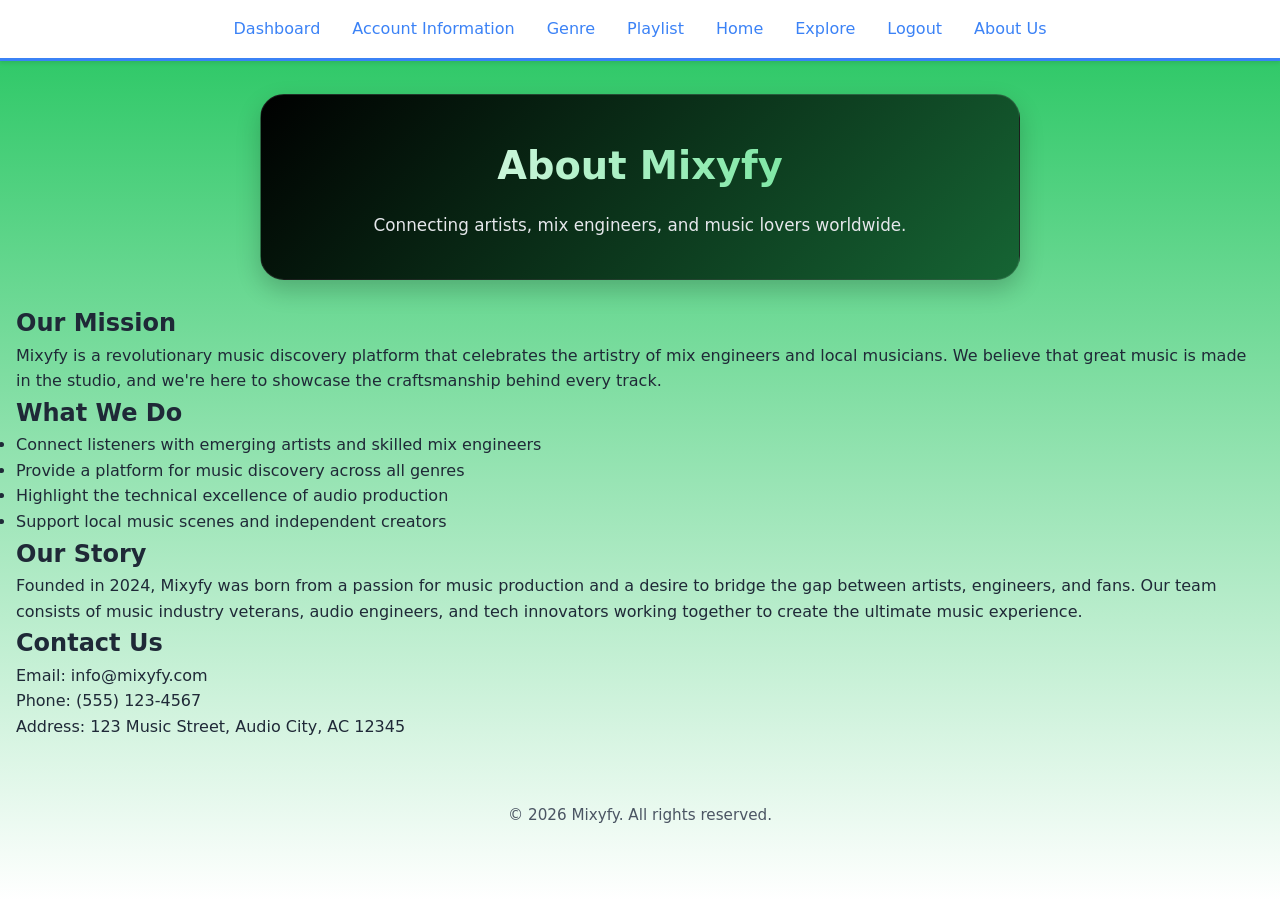
==== about.html @ 98d23d21 "Create about.html" ====
<!DOCTYPE html>
<html lang="en">
<head>
  <meta charset="UTF-8" />
  <meta name="viewport" content="width=device-width, initial-scale=1.0" />
  <title>About Us - Mixyfy</title>
  <link rel="stylesheet" href="./style.css" />
</head>
<body id="about">
  <div class="page-container">
    <nav class="top-nav">
      <ul>
        <li><a href="dashboard.html">Dashboard</a></li>
        <li><a href="account.html">Account Information</a></li>
        <li><a href="genre.html">Genre</a></li>
        <li><a href="playlist.html">Playlist</a></li>
        <li><a href="index.html">Home</a></li>
        <li><a href="dashboard.html">Explore</a></li>
        <li><a href="index.html">Logout</a></li>
        <li><a href="about.html">About Us</a></li>
      </ul>
    </nav>
    <header class="site-header">
      <h1>About Mixyfy</h1>
      <p>Connecting artists, mix engineers, and music lovers worldwide.</p>
    </header>
    <main>
      <section class="about-content">
        <h2>Our Mission</h2>
        <p>Mixyfy is a revolutionary music discovery platform that celebrates the artistry of mix engineers and local musicians. We believe that great music is made in the studio, and we're here to showcase the craftsmanship behind every track.</p>
        
        <h2>What We Do</h2>
        <ul>
          <li>Connect listeners with emerging artists and skilled mix engineers</li>
          <li>Provide a platform for music discovery across all genres</li>
          <li>Highlight the technical excellence of audio production</li>
          <li>Support local music scenes and independent creators</li>
        </ul>
        
        <h2>Our Story</h2>
        <p>Founded in 2024, Mixyfy was born from a passion for music production and a desire to bridge the gap between artists, engineers, and fans. Our team consists of music industry veterans, audio engineers, and tech innovators working together to create the ultimate music experience.</p>
        
        <h2>Contact Us</h2>
        <p>Email: info@mixyfy.com</p>
        <p>Phone: (555) 123-4567</p>
        <p>Address: 123 Music Street, Audio City, AC 12345</p>
      </section>
    </main>
    <footer class="site-footer">
      <p>© 2026 Mixyfy. All rights reserved.</p>
    </footer>
  </div>
</body>
</html>
---- style.css ----
:root {
  --bg: #f5f8ff;
  --card: #ffffff;
  --text: #1f2937;
  --muted: #4b5563;
  --accent: #3b82f6;
}

* {
  box-sizing: border-box;
  margin: 0;
  padding: 0;
}

body {
  font-family: Inter, system-ui, -apple-system, BlinkMacSystemFont, "Segoe UI", sans-serif;
  background: linear-gradient(to bottom, #22c55e, #ffffff);
  color: var(--text);
  line-height: 1.6;
  min-height: 100vh;
  padding-top: 70px;
}

.page {
  max-width: 960px;
  margin: 0 auto;
  padding: 32px;
}

.site-header {
  background: linear-gradient(135deg, #000000 0%, #166534 100%);
  border: 1px solid rgba(255, 255, 255, 0.1);
  border-radius: 24px;
  padding: 40px 32px;
  margin: 24px auto;
  text-align: center;
  max-width: 760px;
  box-shadow: 0 10px 25px rgba(0, 0, 0, 0.2);
}

.site-header h1 {
  font-size: clamp(2.25rem, 3vw, 3rem);
  margin-bottom: 16px;
  background: linear-gradient(to right, #ffffff, #4ade80);
  -webkit-background-clip: text;
  -webkit-text-fill-color: transparent;
  background-clip: text;
}

.site-header p {
  color: #e5e7eb; 
  font-size: 1.05rem;
}

.top-nav {
  position: fixed;
  top: 0;
  left: 0;
  right: 0;
  background: white;
  border-bottom: 3px solid var(--accent);
  z-index: 1000;
  padding: 16px 0;
  box-shadow: 0 2px 4px rgba(0, 0, 0, 0.1);
}

.top-nav ul {
  list-style: none;
  display: flex;
  justify-content: center;
  gap: 32px;
  max-width: 1200px;
  margin: 0 auto;
  padding: 0 16px;
}

.top-nav a {
  color: var(--accent);
  text-decoration: none;
  font-weight: 500;
  transition: color 0.2s;
}

.top-nav a:hover {
  color: var(--text);
}

main {
  display: grid;
  gap: 24px;
  padding: 0 16px 40px;
}

.intro,
.features,
.contact {
  background: var(--card);
  border: 1px solid rgba(15, 23, 42, 0.08);
  border-radius: 20px;
  padding: 28px;
}

.login-signup {
  background: var(--card);
  border: 1px solid rgba(15, 23, 42, 0.08);
  border-radius: 20px;
  padding: 28px;
}

.auth-form {
  display: flex;
  flex-direction: column;
  gap: 16px;
  max-width: 320px;
  margin: 0 auto;
}

.form-group {
  display: flex;
  flex-direction: column;
  gap: 6px;
}

.form-group label {
  font-weight: 500;
  font-size: 0.95rem;
}

.form-group input {
  padding: 12px 16px;
  border: 1px solid rgba(15, 23, 42, 0.15);
  border-radius: 10px;
  font-size: 1rem;
  outline: none;
  transition: border-color 0.2s;
}

.form-group input:focus {
  border-color: var(--accent);
}

.form-actions {
  display: flex;
  gap: 12px;
  margin-top: 8px;
}

.btn-login,
.btn-signup {
  flex: 1;
  padding: 12px 20px;
  border: none;
  border-radius: 10px;
  font-size: 1rem;
  font-weight: 500;
  cursor: pointer;
  transition: all 0.2s;
}

.btn-login {
  background: var(--accent);
  color: white;
}

.btn-login:hover {
  background: #2563eb;
}

.btn-signup {
  background: #f0fdf4;
  color: #16a34a;
  border: 1px solid #bbf7d0;
}

.btn-signup:hover {
  background: #dcfce7;
}

.features {
  display: grid;
  gap: 18px;
  grid-template-columns: repeat(auto-fit, minmax(180px, 1fr));
}

.features div {
  padding: 20px;
  border-radius: 18px;
  background: #f8fbff;
}

.features h3 {
  margin-bottom: 10px;
  color: var(--accent);
}

.site-footer {
  text-align: center;
  color: var(--muted);
  font-size: 0.95rem;
  padding: 24px 16px;
}

@media (max-width: 640px) {
  .site-header,
  .intro,
  .features {
    padding: 24px;
  }
}

/* Dashboard styles for landing.html */
body#dashboard {
  background: linear-gradient(135deg, #22c55e 0%, #000000 100%);
  color: white;
  padding-top: 0;
}

.dashboard-grid {
  display: grid;
  grid-template-columns: 250px 1fr;
  grid-template-rows: auto 1fr;
  grid-template-areas:
    "header header"
    "artists videos";
  gap: 20px;
  min-height: 100vh;
  padding: 20px;
  box-sizing: border-box;
}

.header {
  grid-area: header;
  display: flex;
  justify-content: space-between;
  align-items: center;
  border: 1px solid white;
  border-radius: 10px;
  padding: 10px 20px;
  background: rgba(255, 255, 255, 0.1);
  backdrop-filter: blur(10px);
}

.logo {
  flex-shrink: 0;
}

.logo h1 {
  margin: 0;
  font-size: 2rem;
  font-weight: bold;
}

.nav {
  flex-shrink: 0;
}

.nav ul {
  list-style: none;
  padding: 0;
  margin: 0;
  display: flex;
  gap: 20px;
}

.nav a {
  color: white;
  text-decoration: none;
  font-weight: 500;
  transition: color 0.2s;
}

.nav a:hover {
  color: #22c55e;
}

.popular-artists {
  grid-area: artists;
  border: 1px solid white;
  border-radius: 10px;
  padding: 20px;
  background: rgba(255, 255, 255, 0.1);
  backdrop-filter: blur(10px);
}

.popular-artists h2 {
  margin-top: 0;
  font-size: 1.5rem;
}

.artists-list {
  display: flex;
  flex-direction: column;
  gap: 15px;
  padding: 10px 0;
}

.artist-card {
  text-align: center;
  background: rgba(255, 255, 255, 0.2);
  border-radius: 10px;
  padding: 10px;
}

.artist-card img {
  width: 80px;
  height: 80px;
  border-radius: 50%;
  object-fit: cover;
}

.artist-card p {
  margin: 5px 0 0 0;
  font-size: 0.9rem;
}

.videos {
  grid-area: videos;
  border: 1px solid white;
  border-radius: 10px;
  padding: 20px;
  background: rgba(255, 255, 255, 0.1);
  backdrop-filter: blur(10px);
}

.videos h2 {
  margin-top: 0;
  font-size: 1.5rem;
}

.video-large {
  text-align: center;
}

.video-large video {
  width: 100%;
  max-width: 800px;
  border-radius: 10px;
  margin-bottom: 20px;
}

.video-info h3 {
  margin: 0 0 5px 0;
  font-size: 1.5rem;
}

.video-info p {
  margin: 0;
  font-size: 1rem;
  color: #e5e7eb;
}

@media (max-width: 1024px) {
  .dashboard-grid {
    grid-template-columns: 1fr;
    grid-template-rows: auto auto 1fr;
    grid-template-areas:
      "header"
      "artists"
      "videos";
  }
  .header {
    flex-direction: column;
    gap: 10px;
  }
  .nav ul {
    flex-wrap: wrap;
    justify-content: center;
  }
}

@media (max-width: 768px) {
  .dashboard-grid {
    padding: 10px;
    gap: 10px;
  }
  .header {
    padding: 10px;
  }
  .logo h1 {
    font-size: 1.5rem;
  }
  .nav ul {
    gap: 10px;
  }
  .popular-artists {
    padding: 15px;
  }
  .artists-list {
    flex-direction: row;
    overflow-x: auto;
  }
  .artist-card {
    min-width: 80px;
  }
  .videos {
    padding: 15px;
  }
  .video-large video {
    height: 300px;
  }
}
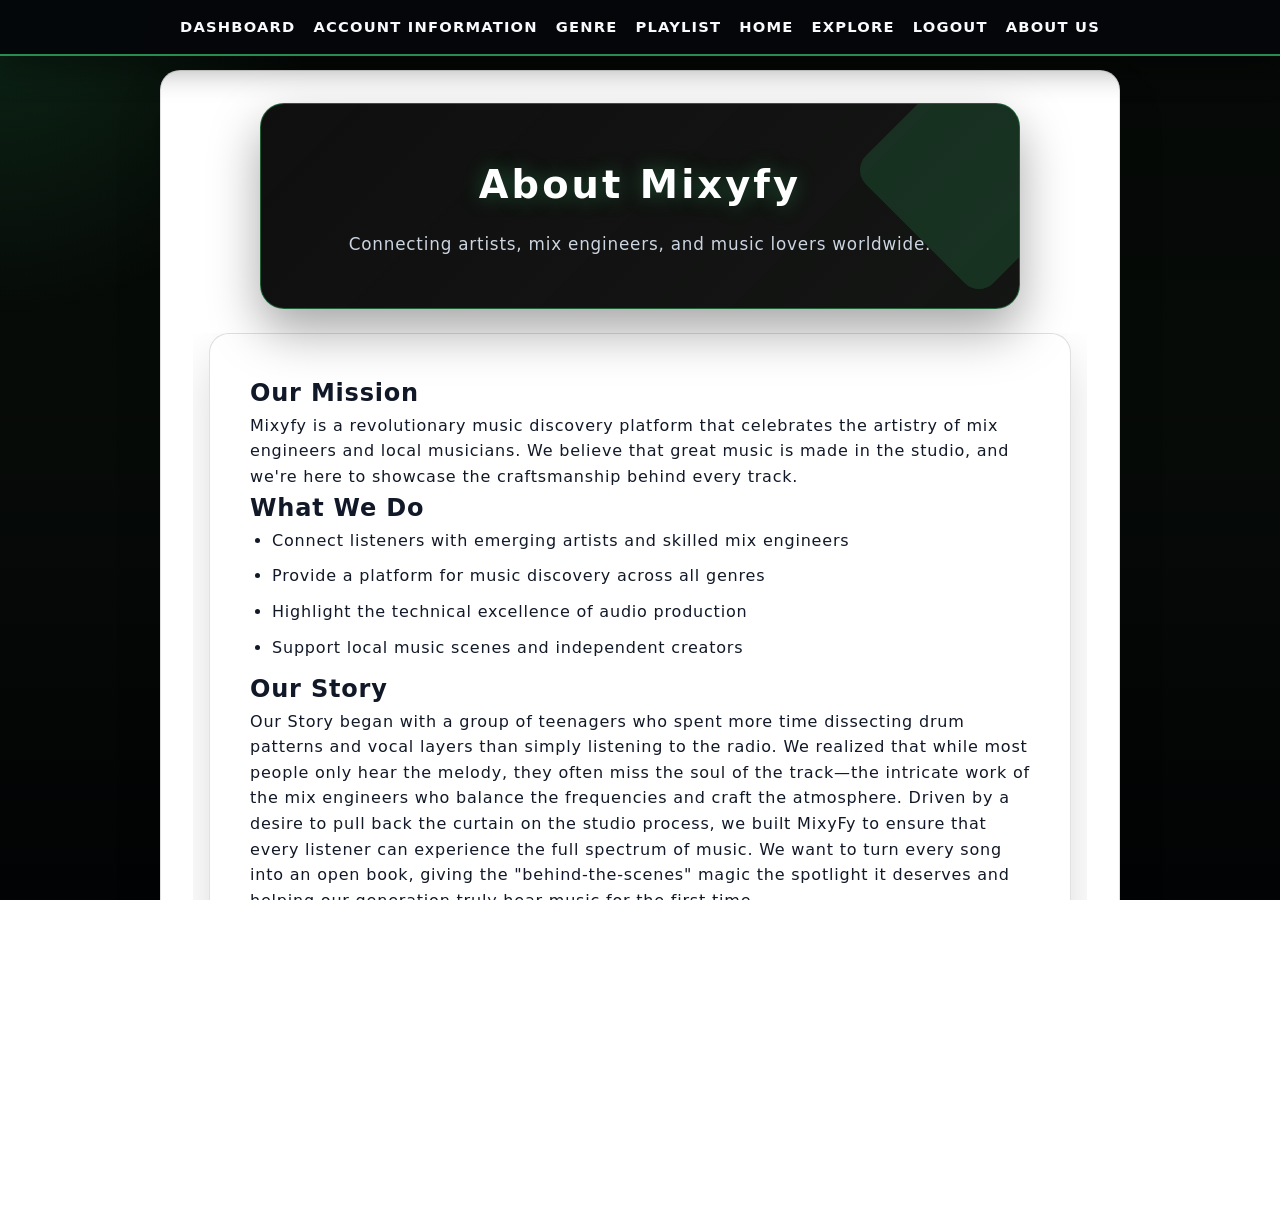
==== commit 606d44ee: "Update about.html" ====
--- a/about.html
+++ b/about.html
@@ -38,12 +38,12 @@
         </ul>
         
         <h2>Our Story</h2>
-        <p>Founded in 2024, Mixyfy was born from a passion for music production and a desire to bridge the gap between artists, engineers, and fans. Our team consists of music industry veterans, audio engineers, and tech innovators working together to create the ultimate music experience.</p>
+        <p>Our Story began with a group of teenagers who spent more time dissecting drum patterns and vocal layers than simply listening to the radio. We realized that while most people only hear the melody, they often miss the soul of the track—the intricate work of the mix engineers who balance the frequencies and craft the atmosphere. Driven by a desire to pull back the curtain on the studio process, we built MixyFy to ensure that every listener can experience the full spectrum of music. We want to turn every song into an open book, giving the "behind-the-scenes" magic the spotlight it deserves and helping our generation truly hear music for the first time.</p>
         
         <h2>Contact Us</h2>
-        <p>Email: info@mixyfy.com</p>
-        <p>Phone: (555) 123-4567</p>
-        <p>Address: 123 Music Street, Audio City, AC 12345</p>
+        <p>Email: MixyFy@gmail.com</p>
+        <p>Phone: (+63) 0942 045 0411</p>
+        <p>Address: makati city, los angeles california</p>
       </section>
     </main>
     <footer class="site-footer">
--- a/style.css
+++ b/style.css
@@ -1,9 +1,13 @@
 :root {
-  --bg: #f5f8ff;
-  --card: #ffffff;
-  --text: #1f2937;
+  --bg: #050806;
+  --bg-alt: #0c1210;
+  --panel: #f8fafc;
+  --panel-strong: #e5e7eb;
+  --text: #111827;
   --muted: #4b5563;
-  --accent: #3b82f6;
+  --accent: #39d477;
+  --accent-dark: #0f766e;
+  --border: rgba(57, 212, 119, 0.35);
 }
 
 * {
@@ -12,43 +16,101 @@
   padding: 0;
 }
 
+html, body {
+  overflow: auto;
+}
+
+body#home {
+  overflow-y: auto;
+  overflow-x: hidden;
+  height: auto;
+  min-height: 100vh;
+}
+
 body {
   font-family: Inter, system-ui, -apple-system, BlinkMacSystemFont, "Segoe UI", sans-serif;
-  background: linear-gradient(to bottom, #22c55e, #ffffff);
+  background: radial-gradient(circle at top left, rgba(57, 212, 119, 0.15), transparent 20%),
+    linear-gradient(180deg, #050806 0%, #070b08 45%, #020304 100%);
+  color: #f8fafc;
+  line-height: 1.6;
+  height: 100vh;
+  padding-top: 70px;
+  letter-spacing: 0.05em;
+  box-sizing: border-box;
+}
+
+body#dashboard,
+body#dashboard-only {
+  background: radial-gradient(circle at top left, rgba(57, 212, 119, 0.18), transparent 22%),
+    linear-gradient(180deg, #050806 0%, #070b08 45%, #020304 100%);
+}
+
+.page,
+.page-container,
+.intro,
+.features,
+.contact,
+.login-signup,
+.account-info,
+.genres,
+.playlists,
+.about-content,
+.popular-artists,
+.videos,
+.video-item,
+.setting-item,
+.genre-card,
+.playlist-card,
+.artist-card {
+  background: #ffffff;
+  border: 1px solid rgba(0, 0, 0, 0.12);
+  border-radius: 20px;
+  box-shadow: 0 24px 48px rgba(0, 0, 0, 0.14);
   color: var(--text);
-  line-height: 1.6;
-  min-height: 100vh;
-  padding-top: 70px;
-}
-
-.page {
+}
+
+.page,
+.page-container {
   max-width: 960px;
   margin: 0 auto;
   padding: 32px;
 }
 
 .site-header {
-  background: linear-gradient(135deg, #000000 0%, #166534 100%);
-  border: 1px solid rgba(255, 255, 255, 0.1);
+  position: relative;
+  background: linear-gradient(135deg, rgba(0, 0, 0, 0.94), rgba(10, 12, 10, 0.96));
+  border: 1px solid rgba(57, 212, 119, 0.4);
   border-radius: 24px;
-  padding: 40px 32px;
-  margin: 24px auto;
+  padding: 50px 40px;
+  margin: 0 auto 24px;
   text-align: center;
   max-width: 760px;
-  box-shadow: 0 10px 25px rgba(0, 0, 0, 0.2);
+  box-shadow: 0 22px 50px rgba(0, 0, 0, 0.35);
+  overflow: hidden;
+}
+
+.site-header::after {
+  content: "";
+  position: absolute;
+  top: -24px;
+  right: -50px;
+  width: 180px;
+  height: 180px;
+  background: rgba(57, 212, 119, 0.15);
+  transform: rotate(45deg);
+  border-radius: 20px;
 }
 
 .site-header h1 {
-  font-size: clamp(2.25rem, 3vw, 3rem);
+  font-size: clamp(2.25rem, 3vw, 3.4rem);
   margin-bottom: 16px;
-  background: linear-gradient(to right, #ffffff, #4ade80);
-  -webkit-background-clip: text;
-  -webkit-text-fill-color: transparent;
-  background-clip: text;
+  color: #ffffff;
+  text-shadow: 0 0 20px rgba(57, 212, 119, 0.35);
+  letter-spacing: 0.08em;
 }
 
 .site-header p {
-  color: #e5e7eb; 
+  color: #cbd5e1;
   font-size: 1.05rem;
 }
 
@@ -57,162 +119,237 @@
   top: 0;
   left: 0;
   right: 0;
-  background: white;
-  border-bottom: 3px solid var(--accent);
+  background: rgba(5, 7, 10, 0.96);
+  border-bottom: 2px solid rgba(57, 212, 119, 0.65);
   z-index: 1000;
-  padding: 16px 0;
-  box-shadow: 0 2px 4px rgba(0, 0, 0, 0.1);
+  padding: 14px 0;
+  box-shadow: 0 14px 30px rgba(0, 0, 0, 0.35);
 }
 
 .top-nav ul {
   list-style: none;
   display: flex;
+  flex-wrap: wrap;
   justify-content: center;
-  gap: 32px;
+  gap: 18px;
   max-width: 1200px;
   margin: 0 auto;
   padding: 0 16px;
 }
 
 .top-nav a {
+  color: #f8fafc;
+  text-decoration: none;
+  font-weight: 600;
+  letter-spacing: 0.08em;
+  transition: color 0.2s, transform 0.2s;
+  text-transform: uppercase;
+  font-size: 0.92rem;
+}
+
+.top-nav a:hover {
   color: var(--accent);
-  text-decoration: none;
-  font-weight: 500;
-  transition: color 0.2s;
-}
-
-.top-nav a:hover {
-  color: var(--text);
+  transform: translateY(-1px);
 }
 
 main {
   display: grid;
   gap: 24px;
   padding: 0 16px 40px;
+  overflow: hidden;
 }
 
 .intro,
 .features,
-.contact {
-  background: var(--card);
-  border: 1px solid rgba(15, 23, 42, 0.08);
-  border-radius: 20px;
-  padding: 28px;
-}
-
-.login-signup {
-  background: var(--card);
-  border: 1px solid rgba(15, 23, 42, 0.08);
-  border-radius: 20px;
-  padding: 28px;
+.contact,
+.login-signup,
+.account-info,
+.genres,
+.playlists,
+.about-content {
+  padding: 40px;
+}
+
+.auth-form,
+.form-actions,
+.genre-grid,
+.playlist-grid,
+.settings {
+  display: grid;
+  gap: 18px;
 }
 
 .auth-form {
-  display: flex;
-  flex-direction: column;
-  gap: 16px;
   max-width: 320px;
   margin: 0 auto;
 }
 
+.btn-login,
+.btn-signup,
+.btn-create,
+.setting-item button,
+.playlist-card button {
+  display: inline-flex;
+  align-items: center;
+  justify-content: center;
+  padding: 16px 24px;
+  border: none;
+  border-radius: 12px;
+  font-size: 1rem;
+  font-weight: 700;
+  cursor: pointer;
+  transition: transform 0.2s, box-shadow 0.2s, background 0.2s;
+  text-decoration: none;
+}
+
+.btn-login,
+.setting-item button,
+.playlist-card button,
+.btn-create {
+  background: linear-gradient(135deg, var(--accent), var(--accent-dark));
+  color: #ffffff;
+  box-shadow: 0 18px 30px rgba(57, 212, 119, 0.18);
+}
+
+.btn-login:hover,
+.setting-item button:hover,
+.playlist-card button:hover,
+.btn-create:hover {
+  transform: translateY(-1px);
+  box-shadow: 0 20px 36px rgba(57, 212, 119, 0.25);
+}
+
+.btn-signup {
+  background: #ffffff;
+  color: var(--text);
+  border: 1px solid rgba(0, 0, 0, 0.08);
+}
+
+.btn-signup:hover {
+  background: #f1f5f9;
+}
+
 .form-group {
-  display: flex;
-  flex-direction: column;
-  gap: 6px;
-}
-
-.form-group label {
-  font-weight: 500;
+  display: grid;
+  gap: 10px;
+}
+
+.form-group label,
+.input-group label {
+  font-weight: 700;
   font-size: 0.95rem;
 }
 
+.sr-only {
+  position: absolute;
+  width: 1px;
+  height: 1px;
+  padding: 0;
+  margin: -1px;
+  overflow: hidden;
+  clip: rect(0, 0, 0, 0);
+  white-space: nowrap;
+  border: 0;
+}
+
+
 .form-group input {
-  padding: 12px 16px;
-  border: 1px solid rgba(15, 23, 42, 0.15);
-  border-radius: 10px;
+  padding: 14px 16px;
+  border: 1px solid rgba(0, 0, 0, 0.12);
+  border-radius: 12px;
   font-size: 1rem;
   outline: none;
-  transition: border-color 0.2s;
+  transition: border-color 0.2s, box-shadow 0.2s;
 }
 
 .form-group input:focus {
   border-color: var(--accent);
-}
-
-.form-actions {
-  display: flex;
-  gap: 12px;
-  margin-top: 8px;
-}
-
-.btn-login,
-.btn-signup {
-  flex: 1;
-  padding: 12px 20px;
-  border: none;
-  border-radius: 10px;
-  font-size: 1rem;
-  font-weight: 500;
-  cursor: pointer;
-  transition: all 0.2s;
-}
-
-.btn-login {
-  background: var(--accent);
-  color: white;
-}
-
-.btn-login:hover {
-  background: #2563eb;
-}
-
-.btn-signup {
-  background: #f0fdf4;
-  color: #16a34a;
-  border: 1px solid #bbf7d0;
-}
-
-.btn-signup:hover {
-  background: #dcfce7;
+  box-shadow: 0 0 0 4px rgba(57, 212, 119, 0.12);
 }
 
 .features {
-  display: grid;
-  gap: 18px;
-  grid-template-columns: repeat(auto-fit, minmax(180px, 1fr));
-}
-
-.features div {
-  padding: 20px;
+  grid-template-columns: repeat(auto-fit, minmax(200px, 1fr));
+}
+
+.features div,
+.setting-item,
+.genre-card,
+.playlist-card,
+.artist-card,
+.video-item {
+  padding: 28px;
   border-radius: 18px;
-  background: #f8fbff;
-}
-
-.features h3 {
+  background: rgba(255, 255, 255, 0.96);
+  border: 1px solid rgba(57, 212, 119, 0.12);
+  box-shadow: inset 0 0 0 1px rgba(255, 255, 255, 0.8), 0 18px 36px rgba(0, 0, 0, 0.08);
+}
+
+.features h3,
+.setting-item h4,
+.genre-card h3,
+.playlist-card h3,
+.artist-card p,
+.video-info h3,
+.popular-artists h2,
+.videos h2,
+.account-info h2,
+.about-content h2 {
+  color: var(--text);
+}
+
+.features h3,
+.setting-item h4,
+.genre-card h3,
+.playlist-card h3,
+.video-info h3 {
   margin-bottom: 10px;
-  color: var(--accent);
 }
 
 .site-footer {
   text-align: center;
-  color: var(--muted);
+  color: #cbd5e1;
   font-size: 0.95rem;
   padding: 24px 16px;
 }
 
-@media (max-width: 640px) {
-  .site-header,
-  .intro,
-  .features {
-    padding: 24px;
-  }
-}
-
-/* Dashboard styles for landing.html */
-body#dashboard {
-  background: linear-gradient(135deg, #22c55e 0%, #000000 100%);
-  color: white;
-  padding-top: 0;
+.profile-card {
+  display: flex;
+  flex-wrap: wrap;
+  gap: 20px;
+  align-items: center;
+  margin-bottom: 30px;
+}
+
+.profile-card img {
+  border-radius: 50%;
+  width: 150px;
+  height: 150px;
+  object-fit: cover;
+  border: 4px solid rgba(57, 212, 119, 0.35);
+}
+
+.genre-grid,
+.playlist-grid {
+  display: grid;
+  grid-template-columns: repeat(auto-fit, minmax(220px, 1fr));
+  gap: 20px;
+  margin-top: 20px;
+}
+
+.genre-card img,
+.playlist-card img {
+  width: 100%;
+  max-width: 180px;
+  border-radius: 14px;
+  margin-bottom: 14px;
+}
+
+.about-content ul {
+  padding-left: 22px;
+}
+
+.about-content li {
+  margin-bottom: 10px;
 }
 
 .dashboard-grid {
@@ -222,10 +359,10 @@
   grid-template-areas:
     "header header"
     "artists videos";
-  gap: 20px;
-  min-height: 100vh;
-  padding: 20px;
-  box-sizing: border-box;
+  gap: 22px;
+  height: calc(100vh - 70px);
+  padding: 0 20px 20px;
+  overflow: hidden;
 }
 
 .header {
@@ -233,25 +370,21 @@
   display: flex;
   justify-content: space-between;
   align-items: center;
-  border: 1px solid white;
-  border-radius: 10px;
-  padding: 10px 20px;
-  background: rgba(255, 255, 255, 0.1);
-  backdrop-filter: blur(10px);
-}
-
-.logo {
-  flex-shrink: 0;
+  border: 1px solid rgba(57, 212, 119, 0.4);
+  border-radius: 18px;
+  padding: 24px 32px;
+  background: rgba(255, 255, 255, 0.08);
+  backdrop-filter: blur(18px);
+  box-shadow: 0 20px 40px rgba(0, 0, 0, 0.25);
 }
 
 .logo h1 {
   margin: 0;
   font-size: 2rem;
-  font-weight: bold;
-}
-
-.nav {
-  flex-shrink: 0;
+  font-weight: 800;
+  letter-spacing: 0.08em;
+  color: #ffffff;
+  text-shadow: 0 0 20px rgba(57, 212, 119, 0.35);
 }
 
 .nav ul {
@@ -259,46 +392,76 @@
   padding: 0;
   margin: 0;
   display: flex;
-  gap: 20px;
+  flex-wrap: wrap;
+  gap: 18px;
+  justify-content: flex-end;
 }
 
 .nav a {
-  color: white;
+  color: #f8fafc;
   text-decoration: none;
-  font-weight: 500;
-  transition: color 0.2s;
+  font-weight: 600;
+  letter-spacing: 0.08em;
+  transition: opacity 0.2s, color 0.2s;
 }
 
 .nav a:hover {
-  color: #22c55e;
+  color: var(--accent);
+  opacity: 0.95;
 }
 
 .popular-artists {
-  grid-area: artists;
-  border: 1px solid white;
+  border: 1px solid rgba(57, 212, 119, 0.2);
+  padding: 24px;
+  overflow-y: auto;
+  overflow-x: hidden;
+  max-height: calc(100vh - 150px);
+}
+
+.videos {
+  border: 1px solid rgba(57, 212, 119, 0.2);
+  padding: 24px;
+  overflow: hidden;
+}
+
+.popular-artists::-webkit-scrollbar {
+  width: 4px;
+}
+
+.popular-artists::-webkit-scrollbar-track {
+  background: transparent;
+}
+
+.popular-artists::-webkit-scrollbar-thumb {
+  background: rgba(57, 212, 119, 0.4);
   border-radius: 10px;
-  padding: 20px;
-  background: rgba(255, 255, 255, 0.1);
-  backdrop-filter: blur(10px);
-}
-
-.popular-artists h2 {
-  margin-top: 0;
-  font-size: 1.5rem;
+}
+
+.popular-artists::-webkit-scrollbar-thumb:hover {
+  background: rgba(57, 212, 119, 0.6);
+}
+
+.popular-artists {
+  scrollbar-color: rgba(57, 212, 119, 0.4) transparent;
+  scrollbar-width: thin;
+}
+
+.popular-artists h2,
+.videos h2 {
+  margin: 0 0 18px;
+  color: var(--text);
 }
 
 .artists-list {
   display: flex;
   flex-direction: column;
-  gap: 15px;
+  gap: 16px;
   padding: 10px 0;
 }
 
 .artist-card {
   text-align: center;
-  background: rgba(255, 255, 255, 0.2);
-  border-radius: 10px;
-  padding: 10px;
+  padding: 18px;
 }
 
 .artist-card img {
@@ -306,47 +469,63 @@
   height: 80px;
   border-radius: 50%;
   object-fit: cover;
-}
-
-.artist-card p {
-  margin: 5px 0 0 0;
-  font-size: 0.9rem;
-}
-
-.videos {
-  grid-area: videos;
-  border: 1px solid white;
-  border-radius: 10px;
-  padding: 20px;
-  background: rgba(255, 255, 255, 0.1);
-  backdrop-filter: blur(10px);
-}
-
-.videos h2 {
-  margin-top: 0;
-  font-size: 1.5rem;
-}
-
-.video-large {
-  text-align: center;
-}
-
-.video-large video {
-  width: 100%;
-  max-width: 800px;
-  border-radius: 10px;
-  margin-bottom: 20px;
-}
-
-.video-info h3 {
-  margin: 0 0 5px 0;
-  font-size: 1.5rem;
-}
-
+  margin-bottom: 12px;
+}
+
+.artist-card p,
 .video-info p {
   margin: 0;
-  font-size: 1rem;
-  color: #e5e7eb;
+  font-size: 0.95rem;
+  color: #334155;
+}
+
+.videos-list {
+  display: flex;
+  flex-direction: column;
+  gap: 20px;
+  max-height: calc(100vh - 220px);
+  overflow-y: auto;
+  overflow-x: hidden;
+  padding-right: 10px;
+}
+
+.videos-list::-webkit-scrollbar {
+  width: 4px;
+}
+
+.videos-list::-webkit-scrollbar-track {
+  background: transparent;
+}
+
+.videos-list::-webkit-scrollbar-thumb {
+  background: rgba(57, 212, 119, 0.4);
+  border-radius: 10px;
+}
+
+.videos-list::-webkit-scrollbar-thumb:hover {
+  background: rgba(57, 212, 119, 0.6);
+}
+
+.videos-list {
+  scrollbar-color: rgba(57, 212, 119, 0.4) transparent;
+  scrollbar-width: thin;
+}
+
+.video-item {
+  background: rgba(255, 255, 255, 0.95);
+  padding: 20px;
+}
+
+.video-item video {
+  width: 100%;
+  border-radius: 14px;
+  margin-bottom: 14px;
+}
+
+.video-info h3 {
+  margin: 0 0 6px 0;
+  font-size: 1.15rem;
+  color: var(--text);
 }
 
 @media (max-width: 1024px) {
@@ -358,44 +537,48 @@
       "artists"
       "videos";
   }
+
   .header {
     flex-direction: column;
+    gap: 14px;
+  }
+}
+
+@media (max-width: 768px) {
+  .dashboard-grid,
+  .page-container,
+  .page {
+    padding: 10px;
+  }
+
+  .site-header,
+  .intro,
+  .features,
+  .contact,
+  .login-signup,
+  .account-info,
+  .genres,
+  .playlists,
+  .about-content {
+    padding: 24px;
+  }
+
+  .top-nav ul,
+  .nav ul {
     gap: 10px;
-  }
-  .nav ul {
-    flex-wrap: wrap;
     justify-content: center;
   }
-}
-
-@media (max-width: 768px) {
-  .dashboard-grid {
-    padding: 10px;
-    gap: 10px;
-  }
-  .header {
-    padding: 10px;
-  }
+
   .logo h1 {
     font-size: 1.5rem;
   }
-  .nav ul {
-    gap: 10px;
-  }
-  .popular-artists {
-    padding: 15px;
-  }
+
   .artists-list {
     flex-direction: row;
     overflow-x: auto;
   }
+
   .artist-card {
-    min-width: 80px;
-  }
-  .videos {
-    padding: 15px;
-  }
-  .video-large video {
-    height: 300px;
-  }
-}
+    min-width: 100px;
+  }
+}
